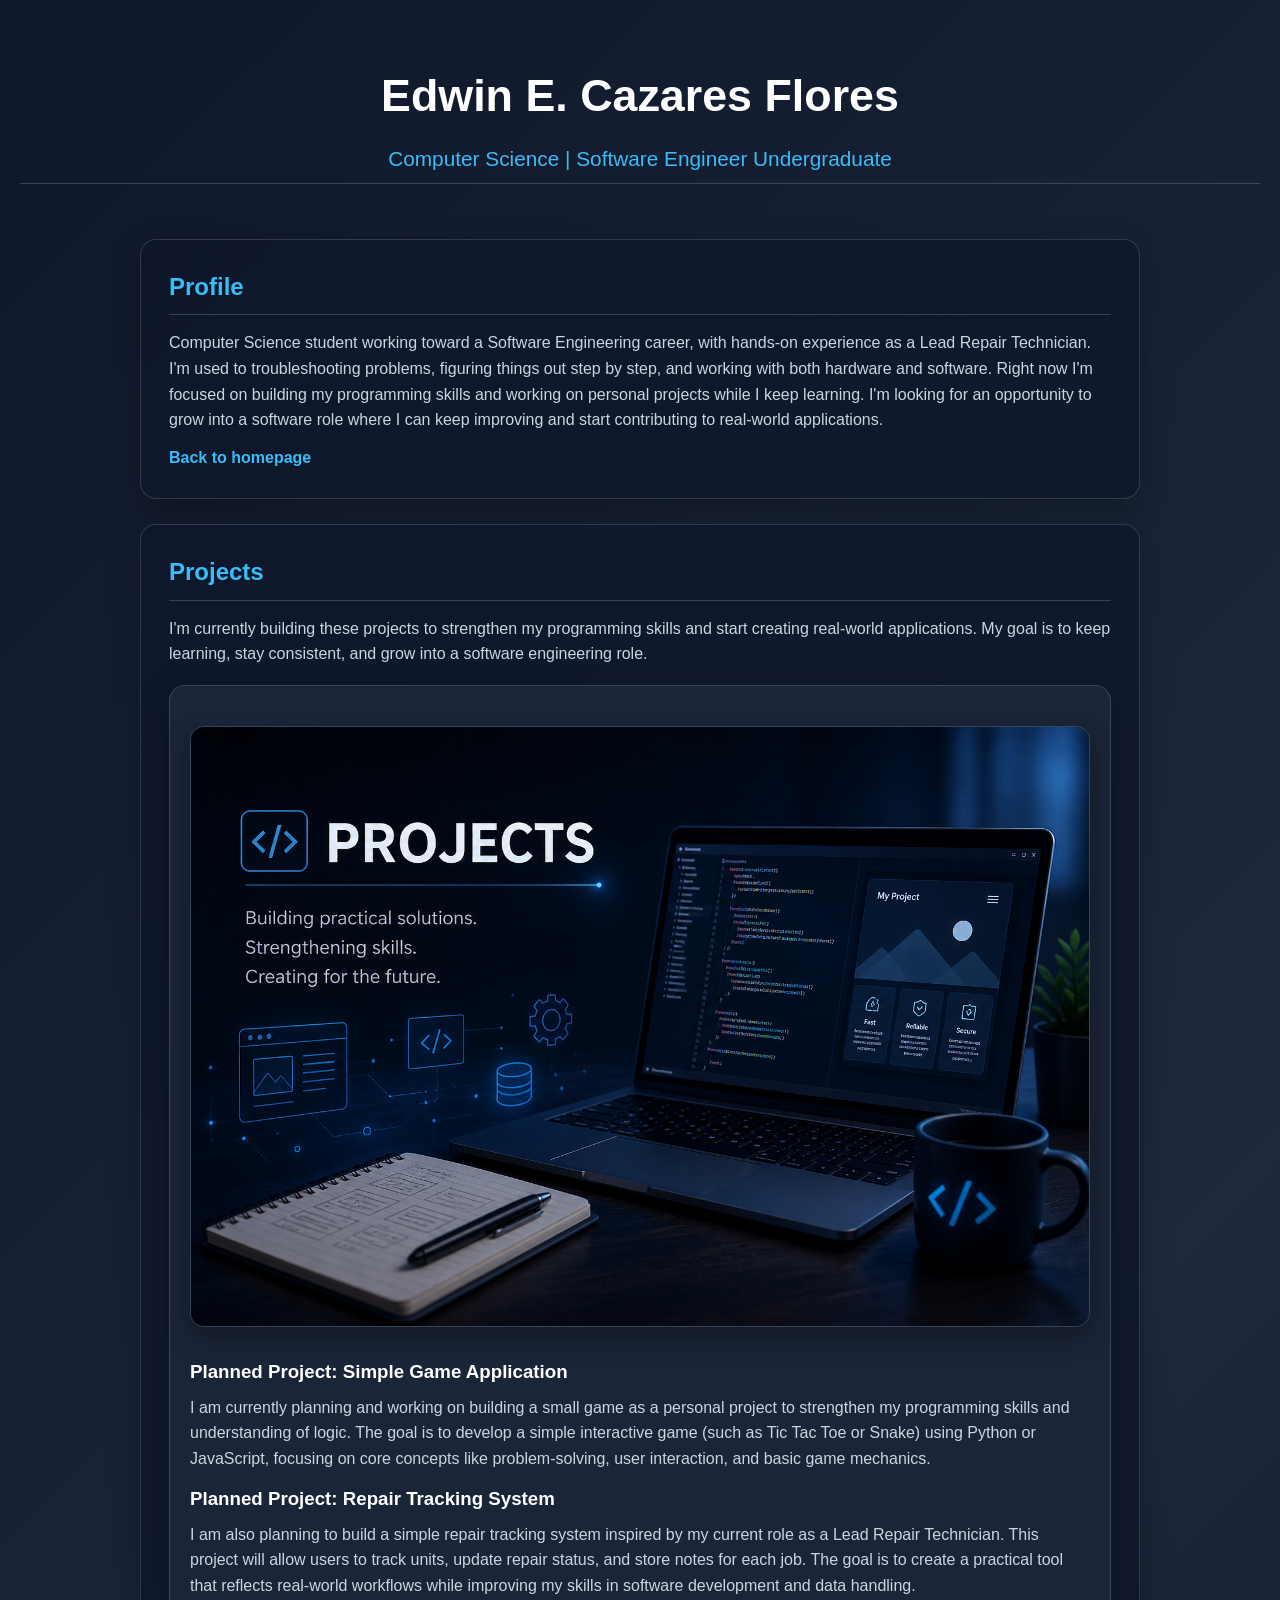
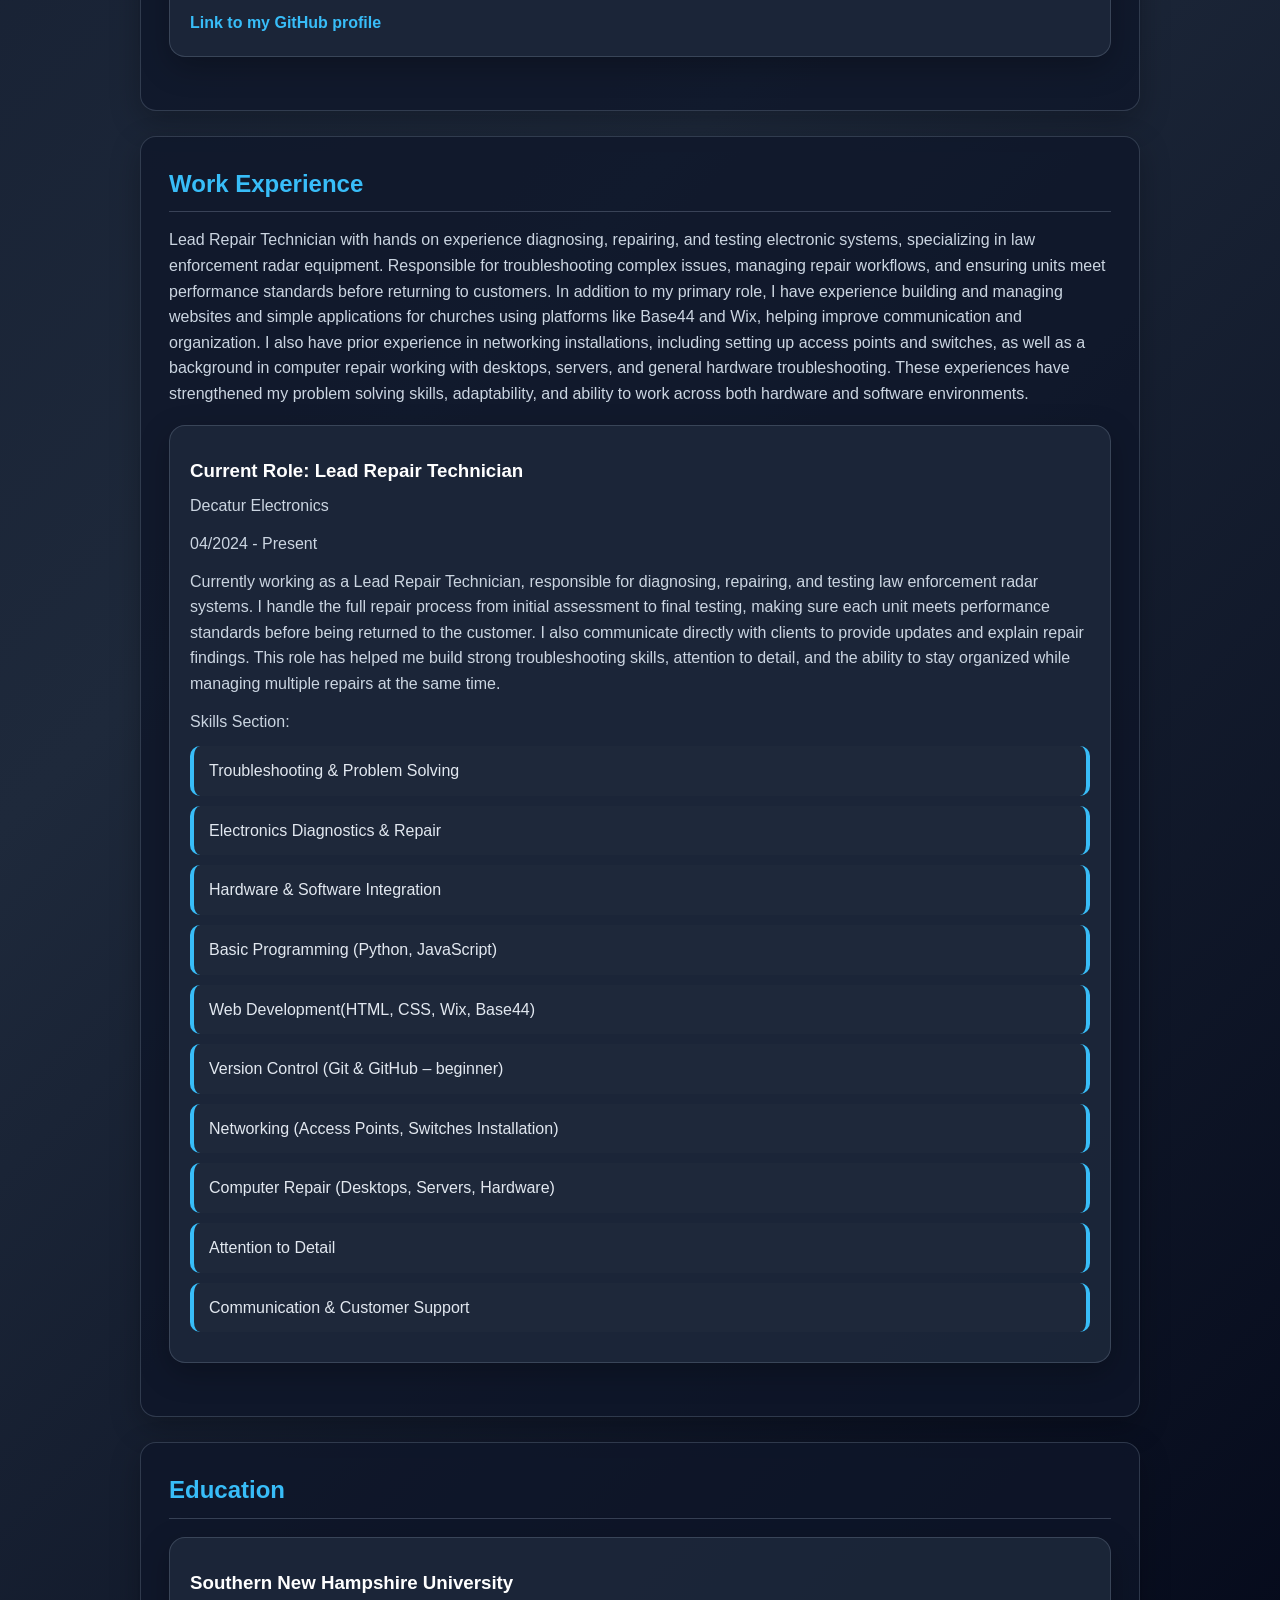
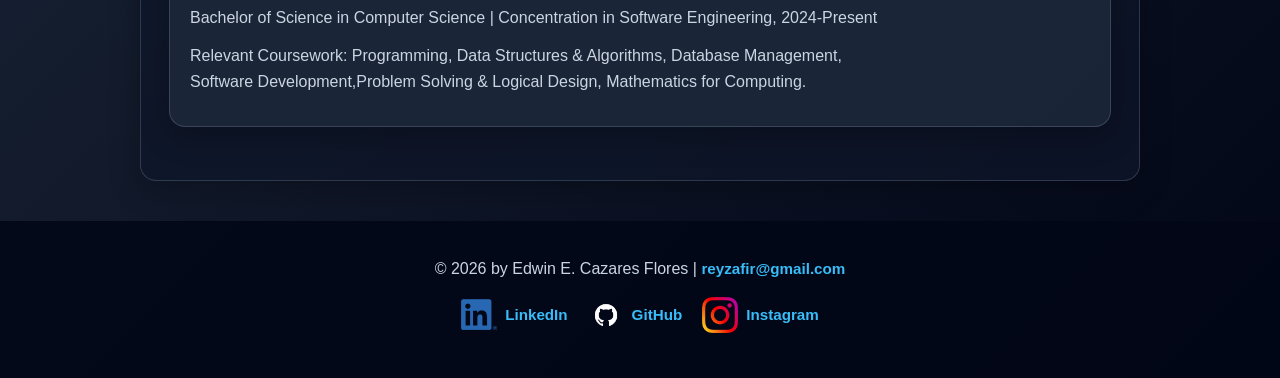
==== resume.html @ bc90ce59 "Add files via upload" ====
<!DOCTYPE html>
<html lang="en">
  <head>
    <meta charset="UTF-8">
    <meta name="viewport" content="width=device-width, initial-scale=1">
    <title>Resume|Edwin E. Cazares Flores|Software Engineer Undergraduate</title>
    <link rel="stylesheet" href="css/style_sheet.css"> <!-- Link to your CSS file -->
  </head>
  <body>
    <!-- //  INTRO  // -->
    <header>
      <!-- Start content edits below this line. -->
      <h1>Edwin E. Cazares Flores</h1>
      <h2>Computer Science | Software Engineer Undergraduate</h2>

      <!-- End content edits here. -->
    </header>

    <main>
      <!-- //  PROFILE  // -->
      <section>
        <!-- Start content edits below this line. -->
        <h2>Profile</h2>
        <p>Computer Science student working toward a Software Engineering career, with hands-on experience as a Lead Repair Technician. I'm used to troubleshooting problems, figuring things out step by step, and working with both hardware and software. Right now I'm focused on building my programming skills and working on personal projects while I keep learning. I'm looking for an opportunity to grow into a software role where I can keep improving and start contributing to real-world applications.</p>
        <a href="index.html">Back to homepage</a>

        <!-- End content edits here. -->
      </section>

      <!-- //  PROJECTS  // -->
      <section>
        <!-- Start content edits below this line. -->
        <h2>Projects</h2>
        <p>I'm currently building these projects to strengthen my programming skills and start creating real-world applications. My goal is to keep learning, stay consistent, and grow into a software engineering role.</p>

        <!-- To add more items, copy this whole <section></section> block-->
        <section>
          <img class="project-image" src="" srcset="images/projects_image.png" alt="Image with a laptop and a notpad" width="" height="">
          <h3>Planned Project: Simple Game Application</h3>
          <p>I am currently planning and working on building a small game as a personal project to strengthen my programming skills and understanding of logic. The goal is to develop a simple interactive game (such as Tic Tac Toe or Snake) using Python or JavaScript, focusing on core concepts like problem-solving, user interaction, and basic game mechanics.</p>
          <h3>Planned Project: Repair Tracking System</h3>
          <p>I am also planning to build a simple repair tracking system inspired by my current role as a Lead Repair Technician. This project will allow users to track units, update repair status, and store notes for each job. The goal is to create a practical tool that reflects real-world workflows while improving my skills in software development and data handling.</p>
          <!-- link to project -->
          <a href="https://github.com/EdwinECF" target="_blank">Link to my GitHub profile</a>
          <!-- additional links, e.g. newsletter -->
          <!-- <a href="#" target="_blank">Another link</a> -->
        </section>
        
        <!-- End content edits here. -->
      </section>

      <!-- //  WORK EXPERIENCE  // -->
      <section>
        <!-- Start content edits below this line.  -->
        <h2>Work Experience</h2>
        <p>Lead Repair Technician with hands on experience diagnosing, repairing, and testing electronic systems, specializing in law enforcement radar equipment. Responsible for troubleshooting complex issues, managing repair workflows, and ensuring units meet performance standards before returning to customers. In addition to my primary role, I have experience building and managing websites and simple applications for churches using platforms like Base44 and Wix, helping improve communication and organization. I also have prior experience in networking installations, including setting up access points and switches, as well as a background in computer repair working with desktops, servers, and general hardware troubleshooting. These experiences have strengthened my problem solving skills, adaptability, and ability to work across both hardware and software environments.</p>

        <!-- To add more items, copy this whole <section></section> block -->
        <section>
          <h3>Current Role: Lead Repair Technician</h3>
          <p>Decatur Electronics</p>
          <p>04/2024 - Present</p>
          <p>Currently working as a Lead Repair Technician, responsible for diagnosing, repairing, and testing law enforcement radar systems. I handle the full repair process from initial assessment to final testing, making sure each unit meets performance standards before being returned to the customer. I also communicate directly with clients to provide updates and explain repair findings. This role has helped me build strong troubleshooting skills, attention to detail, and the ability to stay organized while managing multiple repairs at the same time.</p>
          <p>Skills Section:</p>
          <ul>
            <li>Troubleshooting & Problem Solving</li>
            <li>Electronics Diagnostics & Repair</li>
            <li>Hardware & Software Integration</li>
            <li>Basic Programming (Python, JavaScript)</li>
            <li>Web Development(HTML, CSS, Wix, Base44)</li>
            <li>Version Control (Git & GitHub – beginner)</li>
            <li>Networking (Access Points, Switches Installation)</li>
            <li>Computer Repair (Desktops, Servers, Hardware)</li>
            <li>Attention to Detail</li>
            <li>Communication & Customer Support</li>
          </ul>
        </section>

        <!-- End content edits here. -->
      </section>

      <!-- //  EDUCATION & CERTIFICATIONS  // -->
      <section>
        <!-- Start content edits below this line.  -->
        <h2>Education</h2>

        <!-- To add more items, copy this whole <section></section> block -->
        <section>
          <h3>Southern New Hampshire University</h3>
          <p> Bachelor of Science in Computer Science | Concentration in Software Engineering, 2024-Present</p>
          <p>Relevant Coursework: Programming, Data Structures & Algorithms, Database Management,<br>
            Software Development,Problem Solving & Logical Design, Mathematics for Computing.
          </p>
        </section>

        <!-- End content edits here. -->
      </section>
    </main>

    <!-- //  FOOTER INFO, SOCIAL MEDIA  // -->
    <footer>
      <!-- Start content edits below this line. -->
      <p>© 2026 by Edwin E. Cazares Flores | <a href="mailto:reyzafir@gmail.com">reyzafir@gmail.com</a></p>

      <!-- Add or remove any networks. -->
      <ul>
        <li>
          <img src="images/icon-logo-linkedin.png" alt="LinkedIn">
          <a  alt="LinkedIn" href="https://www.linkedin.com/in/edwincazarestech/" target="_blank">LinkedIn</a>
        </li>
        <li>
          <img src="images/github_white.png" alt="GitHub">
          <a href="https://github.com/EdwinECF" target="_blank">GitHub</a>
        </li>
        <li>
          <img src="images/icon-logo-instagram.png" alt="Instagram">
          <a href="https://www.instagram.com/edwincazeli/" target="_blank">Instagram</a>
        </li>
      </ul>
      
      <!-- End content edits here. -->
    </footer>
  </body>
</html>
---- css/style_sheet.css ----
* {
  margin: 0;
  padding: 0;
  box-sizing: border-box;
}

body {
  font-family: Arial, Helvetica, sans-serif;
  background: linear-gradient(135deg, #0f172a, #1e293b, #020617);
  color: #e2e8f0;
  line-height: 1.6;
  min-height: 100vh;
}

header {
  text-align: center;
  padding: 60px 20px 40px;
}

header h1 {
  font-size: 2.8rem;
  color: #ffffff;
  margin-bottom: 10px;
}

header h2 {
  font-size: 1.3rem;
  color: #38bdf8;
  font-weight: normal;
}

main {
  width: 90%;
  max-width: 1000px;
  margin: 0 auto;
}

section,
main > p {
  background: rgba(15, 23, 42, 0.78);
  border: 1px solid rgba(148, 163, 184, 0.25);
  border-radius: 16px;
  padding: 28px;
  margin-bottom: 25px;
  box-shadow: 0 10px 30px rgba(0, 0, 0, 0.25);
}

section section {
  background: rgba(30, 41, 59, 0.85);
  margin-top: 18px;
}

h2 {
  color: #38bdf8;
  margin-bottom: 15px;
  border-bottom: 1px solid rgba(148, 163, 184, 0.3);
  padding-bottom: 8px;
}

h3 {
  color: #ffffff;
  margin: 15px 0 8px;
}

p {
  color: #cbd5e1;
  margin-bottom: 12px;
}

a {
  color: #38bdf8;
  text-decoration: none;
  font-weight: bold;
}

a:hover {
  color: #7dd3fc;
  text-decoration: underline;
}

ul {
  list-style: none;
  margin-top: 12px;
}

li {
  background: rgba(30, 41, 59, 0.9);
  margin-bottom: 10px;
  padding: 12px 15px;
  border-radius: 10px;
  border-left: 4px solid #38bdf8;
  border-right: 4px solid #38bdf8;
}

footer {
  text-align: center;
  padding: 35px 20px;
  margin-top: 40px;
  background: rgba(2, 6, 23, 0.85);
}

footer ul {
  display: flex;
  justify-content: center;
  gap: 18px;
  flex-wrap: wrap;
  margin-top: 15px;
}

footer li {
  background: none;
  border: none;
  padding: 0;
}

@media (max-width: 700px) {
  header h1 {
    font-size: 2.1rem;
  }

  header h2 {
    font-size: 1.1rem;
  }

  section,
  main > p {
    padding: 22px;
  }
}
.project-image {
  width: 100%;
  height: auto;
  max-height: none;
  object-fit: contain;
  display: block;
  border-radius: 14px;
  margin: 20px 0 30px;
  border: 1px solid rgba(148, 163, 184, 0.25);
  box-shadow: 0 10px 25px rgba(0, 0, 0, 0.35);
}

/* Optional: make project section look cleaner */
section section {
  padding: 20px;
}

/* Better spacing for project titles */
section section h3 {
  margin-top: 10px;
}
/* Social links container */
footer ul {
  display: flex;
  justify-content: center;
  gap: 20px;
  margin-top: 15px;
  padding: 0;
}

/* Each item (icon + text side by side) */
footer li {
  display: flex;
  align-items: center;
  gap: 8px;
  list-style: none;
}

/* Icons */
footer li img {
  width: 36px;
  height: 36px;
  object-fit: contain;
}

/* Links */
footer a {
  color: #38bdf8;
  text-decoration: none;
  font-size: 0.95rem;
}

footer a:hover {
  color: #7dd3fc;
}
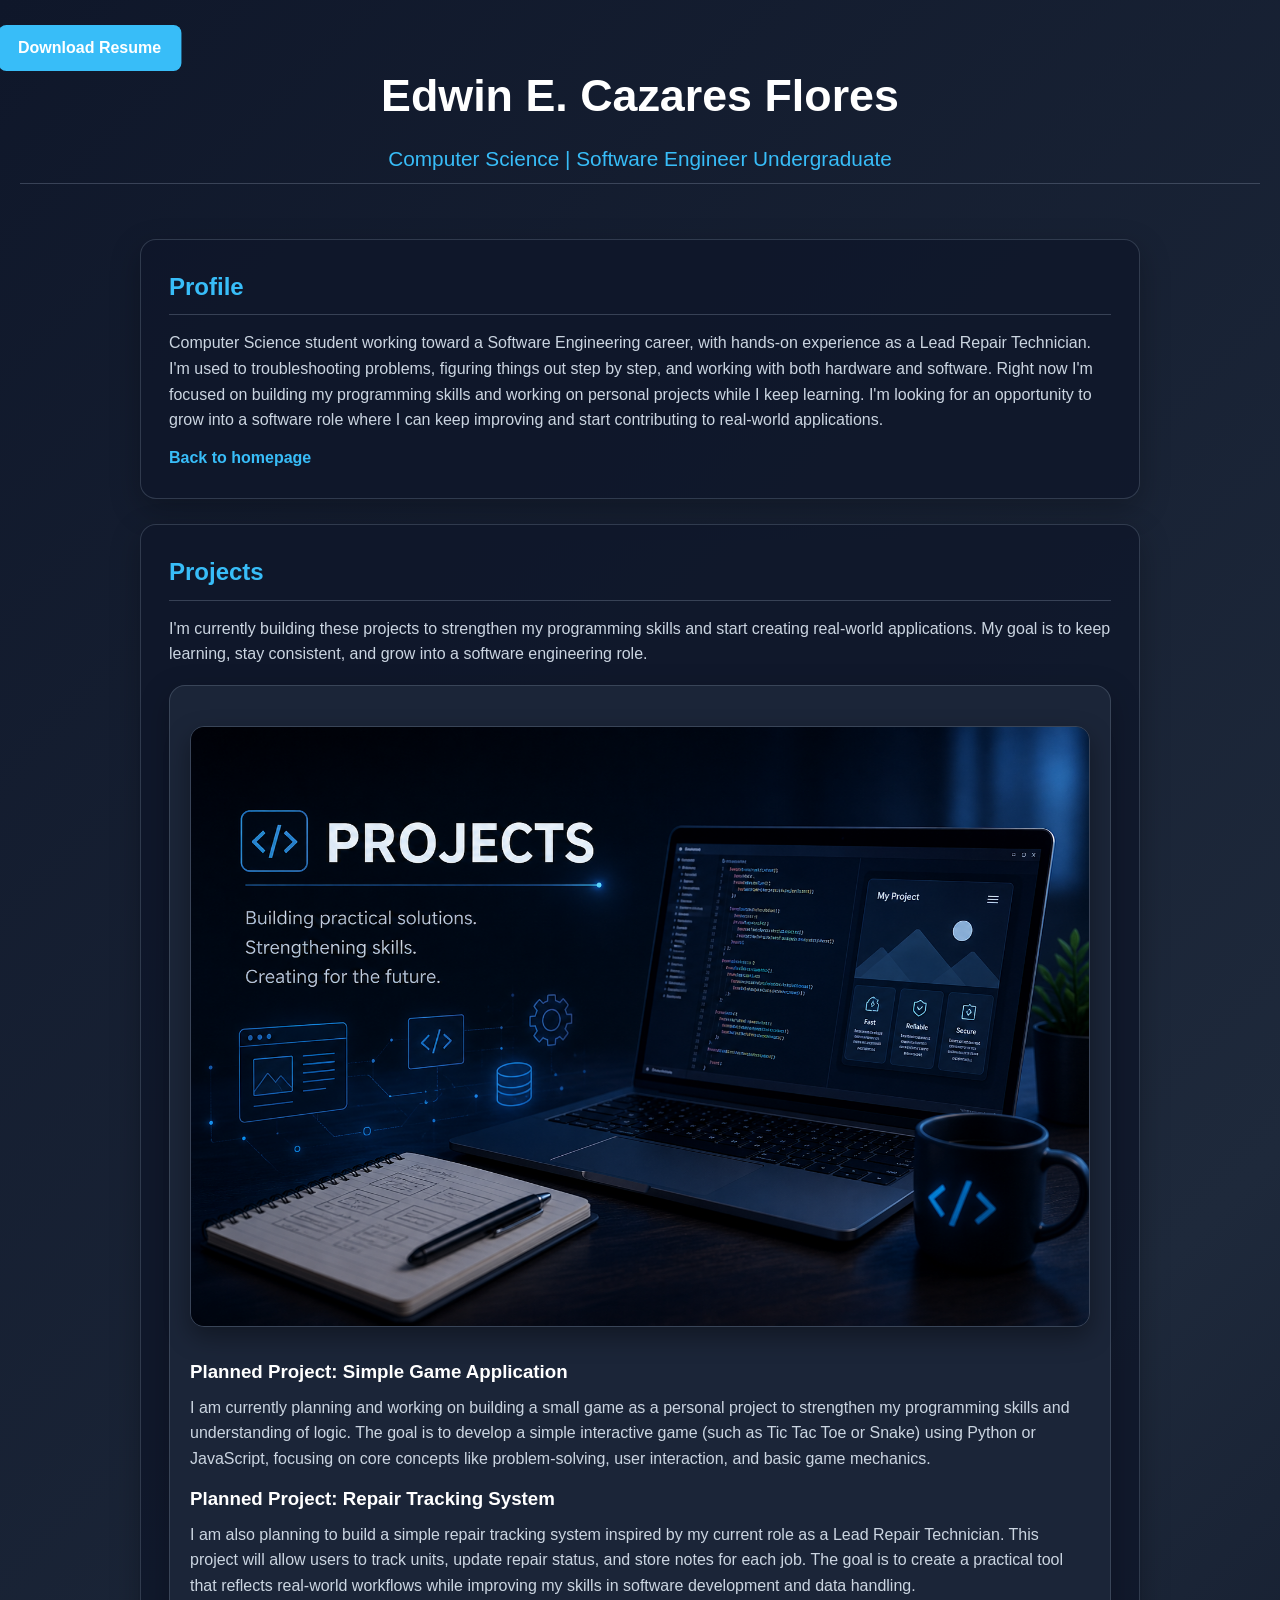
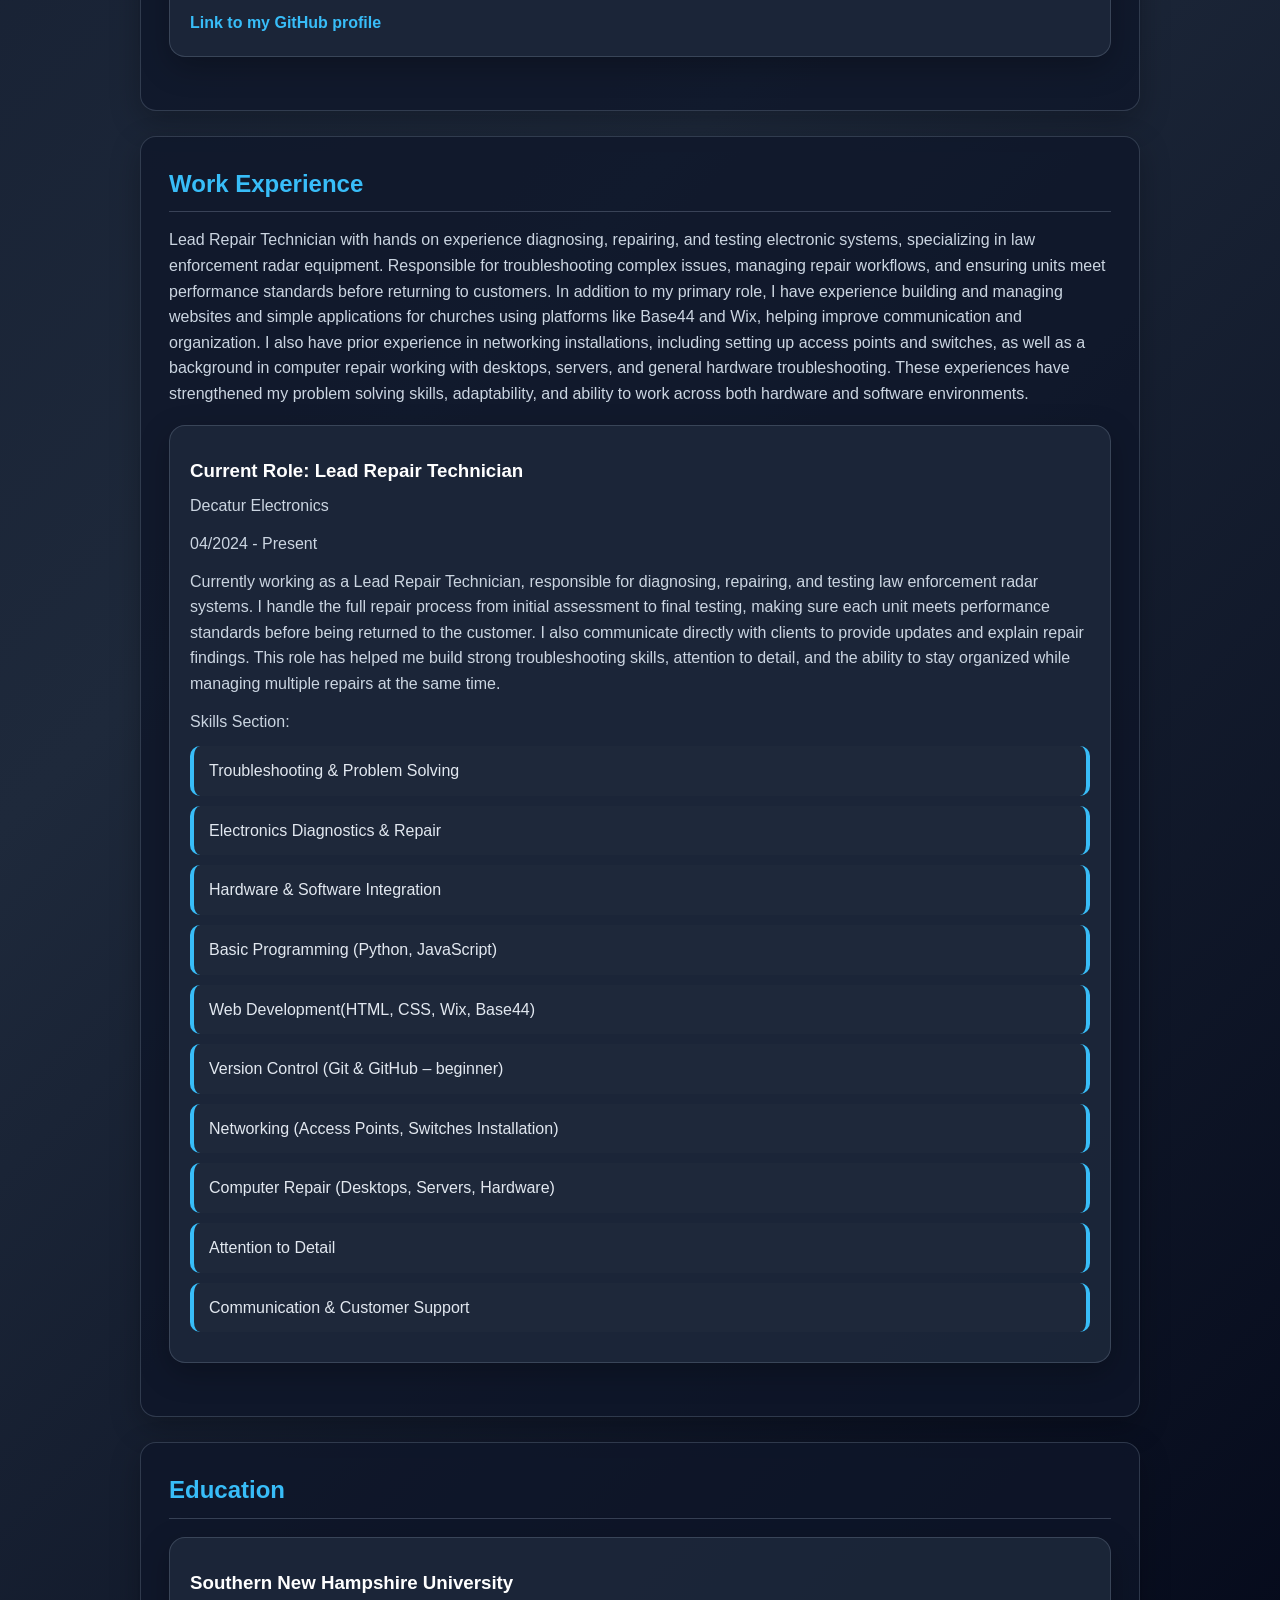
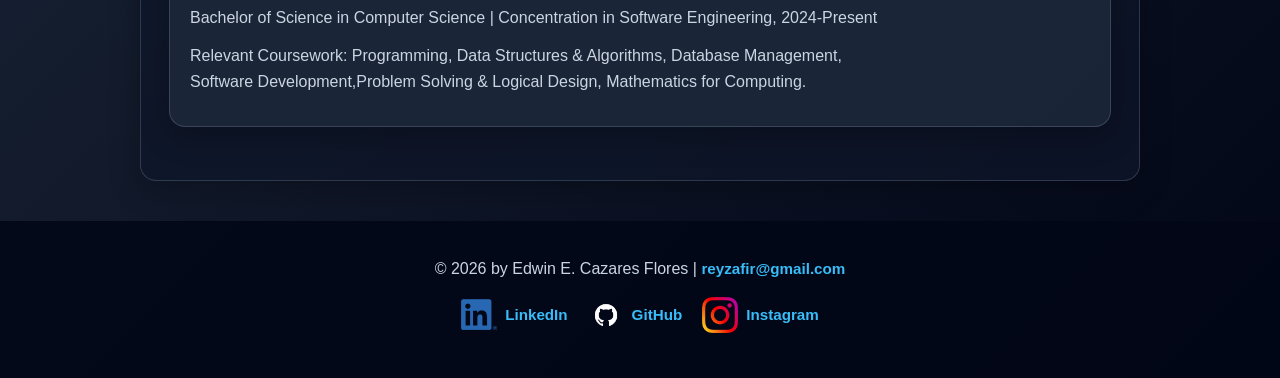
==== commit 475e4a04: "Add download link for PDF resume" ====
--- a/resume.html
+++ b/resume.html
@@ -7,6 +7,7 @@
     <link rel="stylesheet" href="css/style_sheet.css"> <!-- Link to your CSS file -->
   </head>
   <body>
+    <a class="button" href="resume_edwincf.pdf" target="_blank">Download Resume</a>
     <!-- //  INTRO  // -->
     <header>
       <!-- Start content edits below this line. -->
--- a/css/style_sheet.css
+++ b/css/style_sheet.css
@@ -11,7 +11,21 @@
   line-height: 1.6;
   min-height: 100vh;
 }
-
+.button {
+  display: inline-block;
+  padding: 10px 20px;
+  margin: 20px auto;
+  background-color: #38bdf8;
+  color: #ffffff;
+  text-decoration: none;
+  font-weight: bold;
+  border-radius: 8px;
+  transition: background-color 0.3s ease, transform 0.2s ease;
+  position: fixed;
+  top: 5px;
+  left: 7%;
+  transform: translateX(-50%);
+}
 header {
   text-align: center;
   padding: 60px 20px 40px;
@@ -181,4 +195,4 @@
 
 footer a:hover {
   color: #7dd3fc;
-}+}
